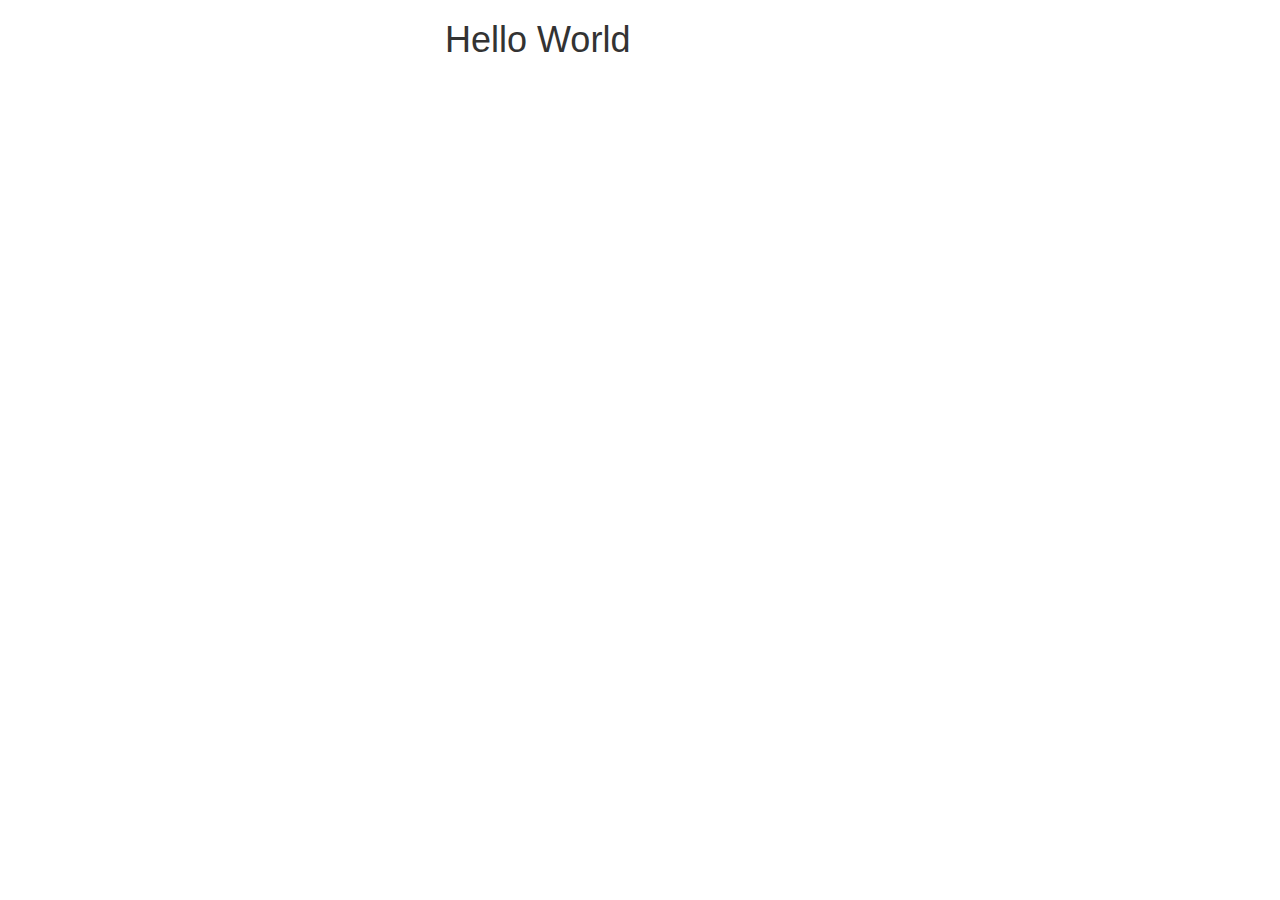
==== index.html @ ce8da82c "Création du fichier index.html" ====
<!DOCTYPE html>
<html>
  <head>
    <meta charset="utf-8">
    <meta http-equiv="X-UA-Compatible" content="IE=edge">
    <meta name="viewport" content="width=device-width, initial-scale=1">

    <title>--- TODO ---</title>

    <link rel="stylesheet" href="https://maxcdn.bootstrapcdn.com/bootstrap/3.2.0/css/bootstrap.min.css">
    <link rel="stylesheet" href="https://maxcdn.bootstrapcdn.com/font-awesome/4.1.0/css/font-awesome.min.css">

    <!-- HTML5 Shim and Respond.js IE8 support of HTML5 elements and media queries -->
    <!-- Leave those next 4 lines if you care about users using IE8 -->
    <!--[if lt IE 9]>
      <script src="https://oss.maxcdn.com/html5shiv/3.7.2/html5shiv.min.js"></script>
      <script src="https://oss.maxcdn.com/respond/1.4.2/respond.min.js"></script>
    <![endif]-->
  </head>
  <body>



    <div class="container">
    	<div class="row">
    		<div class="col-md-<4 col-md-offset-4">
    			<h1>Hello World</h1>
    		</div>
    	</div>


    </div>



    <!-- Including Bootstrap JS (with its jQuery dependency) so that dynamic components work -->
    <script src="https://ajax.googleapis.com/ajax/libs/jquery/1.11.1/jquery.min.js"></script>
    <script src="https://maxcdn.bootstrapcdn.com/bootstrap/3.2.0/js/bootstrap.min.js"></script>
  </body>
</html>
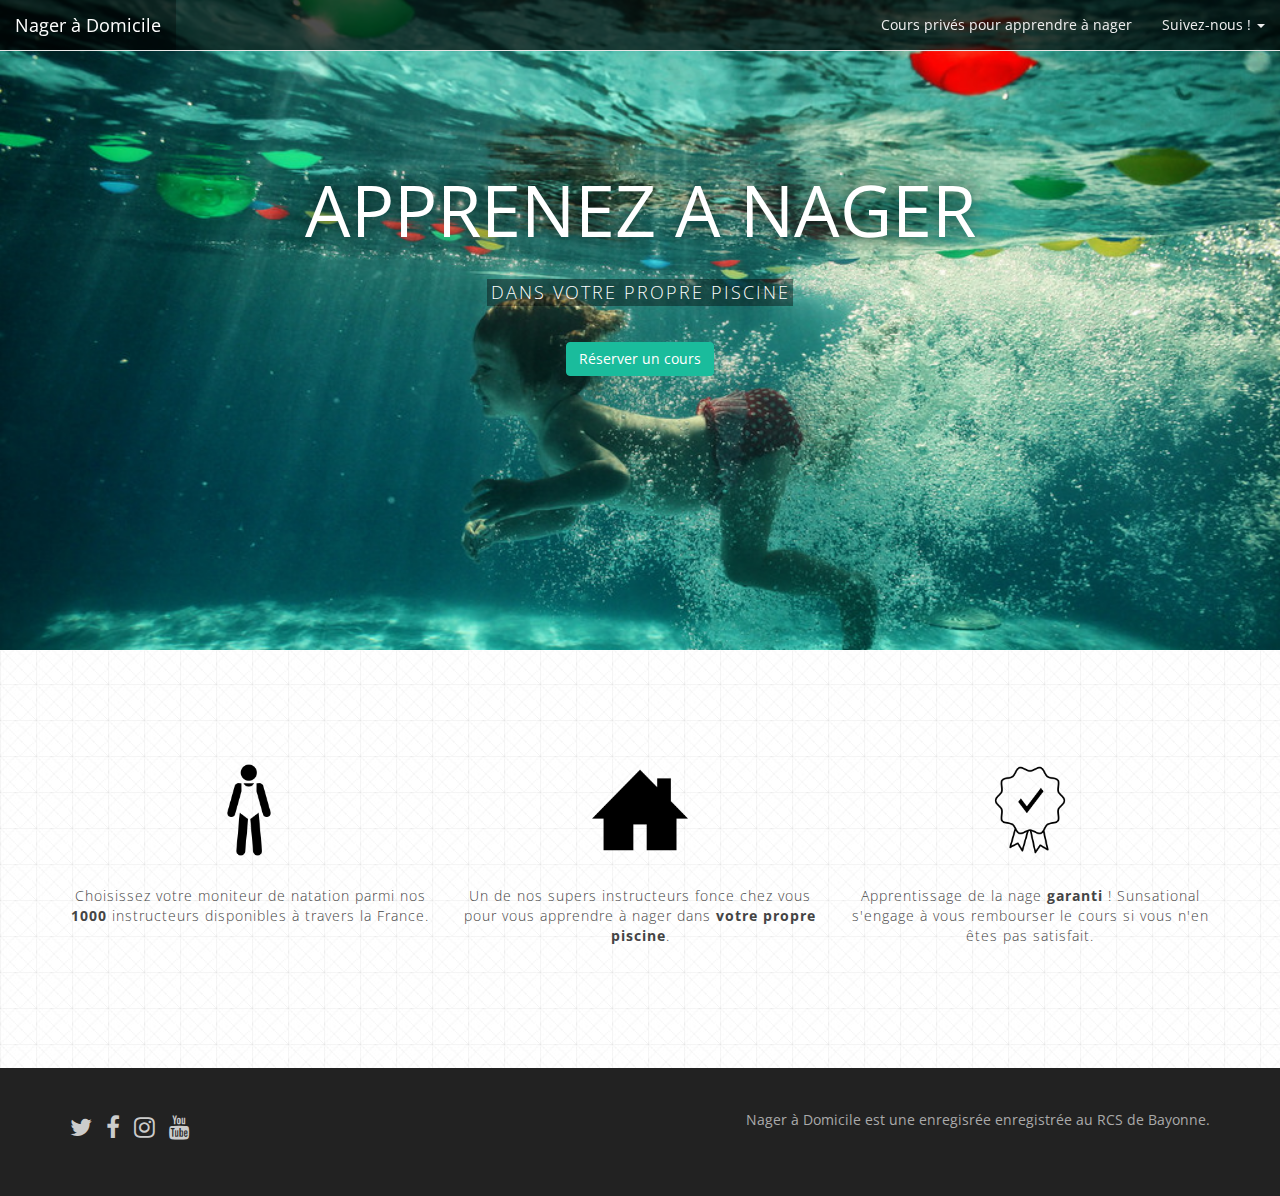
==== commit 7b5579f6: "Reprise de Nageradomicile Bootstrap" ====
--- a/index.html
+++ b/index.html
@@ -5,13 +5,13 @@
     <meta http-equiv="X-UA-Compatible" content="IE=edge">
     <meta name="viewport" content="width=device-width, initial-scale=1">
 
-    <title>--- TODO ---</title>
+    <title>Nager à Domicile - Apprenez à nager dans votre propre piscine !</title>
 
-    <link rel="stylesheet" href="https://maxcdn.bootstrapcdn.com/bootstrap/3.2.0/css/bootstrap.min.css">
-    <link rel="stylesheet" href="https://maxcdn.bootstrapcdn.com/font-awesome/4.1.0/css/font-awesome.min.css">
-
+    <link href="https://maxcdn.bootstrapcdn.com/bootstrap/3.2.0/css/bootstrap.min.css" rel="stylesheet">
+    <link rel="stylesheet" type="text/css" href="https://maxcdn.bootstrapcdn.com/font-awesome/4.1.0/css/font-awesome.min.css">
+    <link href='http://fonts.googleapis.com/css?family=Open+Sans:300,400,700' rel='stylesheet' type='text/css'>
+    <link rel="stylesheet" type="text/css" href="css/style.css">
     <!-- HTML5 Shim and Respond.js IE8 support of HTML5 elements and media queries -->
-    <!-- Leave those next 4 lines if you care about users using IE8 -->
     <!--[if lt IE 9]>
       <script src="https://oss.maxcdn.com/html5shiv/3.7.2/html5shiv.min.js"></script>
       <script src="https://oss.maxcdn.com/respond/1.4.2/respond.min.js"></script>
@@ -19,19 +19,126 @@
   </head>
   <body>
 
+    <nav class="navbar navbar-default navbar-fixed-top navbar-transparent" role="navigation">
+      <div class="container-fluid">
+        <!-- Brand and toggle get grouped for better mobile display -->
+        <div class="navbar-header">
+          <button type="button" class="navbar-toggle" data-toggle="collapse" data-target="#bs-example-navbar-collapse-1">
+            <span class="sr-only">Menu</span>
+            <span class="icon-bar"></span>
+            <span class="icon-bar"></span>
+            <span class="icon-bar"></span>
+          </button>
+          <a class="navbar-brand" href="#">
+            Nager à Domicile
+          </a>
+        </div>
+
+        <!-- Collect the nav links, forms, and other content for toggling -->
+        <div class="collapse navbar-collapse" id="bs-example-navbar-collapse-1">
+          <!-- <ul class="nav navbar-nav">
+            <li class="active"><a href="#">Link</a></li>
+            <li><a href="#">Link</a></li>
+          </ul> -->
+          <ul class="nav navbar-nav navbar-right">
+            <li>
+              <a href="#">Cours privés pour apprendre à nager</a>
+            </li>
+            <li class="dropdown">
+              <a href="#" class="dropdown-toggle" data-toggle="dropdown">Suivez-nous ! <span class="caret"></span></a>
+              <ul class="dropdown-menu" role="menu">
+                <li><a href="https://twitter.com/SunsationalSwim"> <i class="fa fa-twitter-square"></i> Twitter </a></li>
+                <li><a href="https://www.facebook.com/SunsationalSwimSchool"> <i class="fa fa-facebook"></i> Facebook </a></li>
+              </ul>
+            </li>
+          </ul>
+        </div><!-- /.navbar-collapse -->
+      </div><!-- /.container-fluid -->
+    </nav>
 
 
+    <div class="wrapper">
+      <div class="lead">
+        <h1>APPRENEZ A NAGER</h1>
+        <h2>DANS VOTRE PROPRE PISCINE</h2>
+        <p>
+          <a href="#" class="btn btn-primary">Réserver un cours</a>
+        </p>
+      </div>
+    </div>
+
+    <div class="vertical-spacer"></div>
+
     <div class="container">
-    	<div class="row">
-    		<div class="col-md-<4 col-md-offset-4">
-    			<h1>Hello World</h1>
-    		</div>
-    	</div>
+      <div class="row text-center">
+        <div class="col-sm-6 col-md-4 feature">
+          <img src="images/icon_12134/icon_12134.png" alt="Swimmer" width="96" class="icon">
+          <p>
+           Choisissez votre moniteur de natation 
+           parmi nos <strong>1000</strong> instructeurs disponibles à travers la France.
+          </p>
+        </div>
+        <div class="col-sm-6 col-md-4 feature">
+          <img src="images/icon_293/icon_293.png" alt="Home" width="96" class="icon">
+          <p>
+          Un de nos supers instructeurs fonce chez vous 
+          pour vous apprendre à nager dans <strong>votre propre piscine</strong>. 
+          </p>
+        </div>
+        <div class="col-sm-6 col-md-4 feature">
+          <img src="images/icon_40065/icon_40065.png" alt="Warrantly" width="96" class="icon">
+          <p>
+          Apprentissage de la nage <strong>garanti</strong> ! 
+          Sunsational s'engage à vous rembourser le cours si vous n'en êtes pas satisfait. 
+          </p>
+        </div>
 
 
+
+
+
+
+
+      </div>
     </div>
 
+    <div class="vertical-spacer"></div>
 
+    <div id="footer">
+      <div class="container">
+        <div class="row">
+          <div class="col-xs-6 col-md-3">
+            <ul class="list-inline social">
+              <li>
+                <a href="https://twitter.com/SunsationalSwim"> 
+                  <i class="fa fa-twitter"></i>
+                </a>
+              </li>
+              <li>
+                <a href="https://www.facebook.com/SunsationalSwimSchool"> 
+                  <i class="fa fa-facebook"></i>
+                </a>
+              </li>
+              <li>
+                <a href="https://www.instagram.com/SunsationalSwimSchool"> 
+                  <i class="fa fa-instagram"></i>
+                </a>
+              </li>
+              <li>
+                <a href="https://www.youtube.com/SunsationalSwimSchool"> 
+                  <i class="fa fa-youtube"></i>
+                </a>
+              </li>
+            </ul>
+          </div>  
+          <div class="col-xs-6 col-md-9">
+            <p class="text-right">
+          Nager à Domicile est une enregisrée enregistrée au RCS de Bayonne.
+            </p>
+          </div> 
+        </div>
+      </div>
+    </div>
 
     <!-- Including Bootstrap JS (with its jQuery dependency) so that dynamic components work -->
     <script src="https://ajax.googleapis.com/ajax/libs/jquery/1.11.1/jquery.min.js"></script>
--- a/css/style.css
+++ b/css/style.css
@@ -0,0 +1,114 @@
+ /* General classes for page */
+
+body {
+  background-image: url("../images/grid.jpg");
+  font-family: 'Open Sans';
+}
+
+
+/* Footer */
+
+#footer {
+  background-color: #222;
+  color: #aaaaaa;
+  padding-top: 3em;
+  padding-bottom: 3em;
+}
+
+#footer a {
+  color: #cccccc;
+}
+
+#footer a:hover {
+  color: white;
+}
+
+.social a {
+  font-size: 24px;
+}
+
+.social a:hover {
+  text-decoration: none;
+}
+
+/* Lead with big image */
+
+.wrapper {
+  background-image: url('../images/background/background.jpg');
+  height: 650px;
+  background-size: cover;
+  padding-top: 150px;
+  text-align: center;
+  color: white;
+}
+
+.lead h1 {
+  font-size: 72px;
+  text-shadow: 0 0 20px rgba(0, 0, 0, .8);
+  font-weight: normal;
+}
+
+.lead h2 {
+  background: rgba(0, 0, 0, .4);
+  display: inline-block;
+  padding: 0.2em;
+  font-size: 18px;
+  font-weight: 300;
+  letter-spacing: 2px;
+  margin-bottom: 2em;
+}
+
+/* Vertical spacer to help content breathe */
+
+.vertical-spacer {
+  height: 8em;
+}
+
+/* Some padding for feature images */
+
+.feature img {
+  margin-bottom: 2em;
+}
+
+.feature {
+  color: #444444;
+  font-weight: 300;
+  letter-spacing: 1px;
+}
+
+/* How to override the default Bootstrap colors */
+
+.btn-primary {
+  background-color: #1abc9c;
+  border-color: #1abc9c;
+}
+
+.btn-primary:hover {
+  background-color: #16a085;
+  border-color: #16a085;
+}
+
+/* How to override the default Bootstrap navbar */
+
+.navbar-transparent {
+  background-color: rgba(0, 0, 0, 0.7);
+}
+
+.navbar-transparent .navbar-brand,
+.navbar-transparent .navbar-nav > li > a {
+  color: #eeeeee;
+}
+
+.navbar-transparent .navbar-brand:hover,
+.navbar-transparent .navbar-brand:active,
+.navbar-transparent .navbar-brand:focus,
+.navbar-transparent .navbar-nav > li > a:hover,
+.navbar-transparent .navbar-nav > li > a:active,
+.navbar-transparent .navbar-nav > li > a:focus,
+.navbar-transparent .navbar-nav > .open > a,
+.navbar-transparent .navbar-nav > .open > a:hover,
+.navbar-transparent .navbar-nav > .open > a:focus {
+  color: white;
+  background-color: rgba(0, 0, 0, 0.3);
+}
+
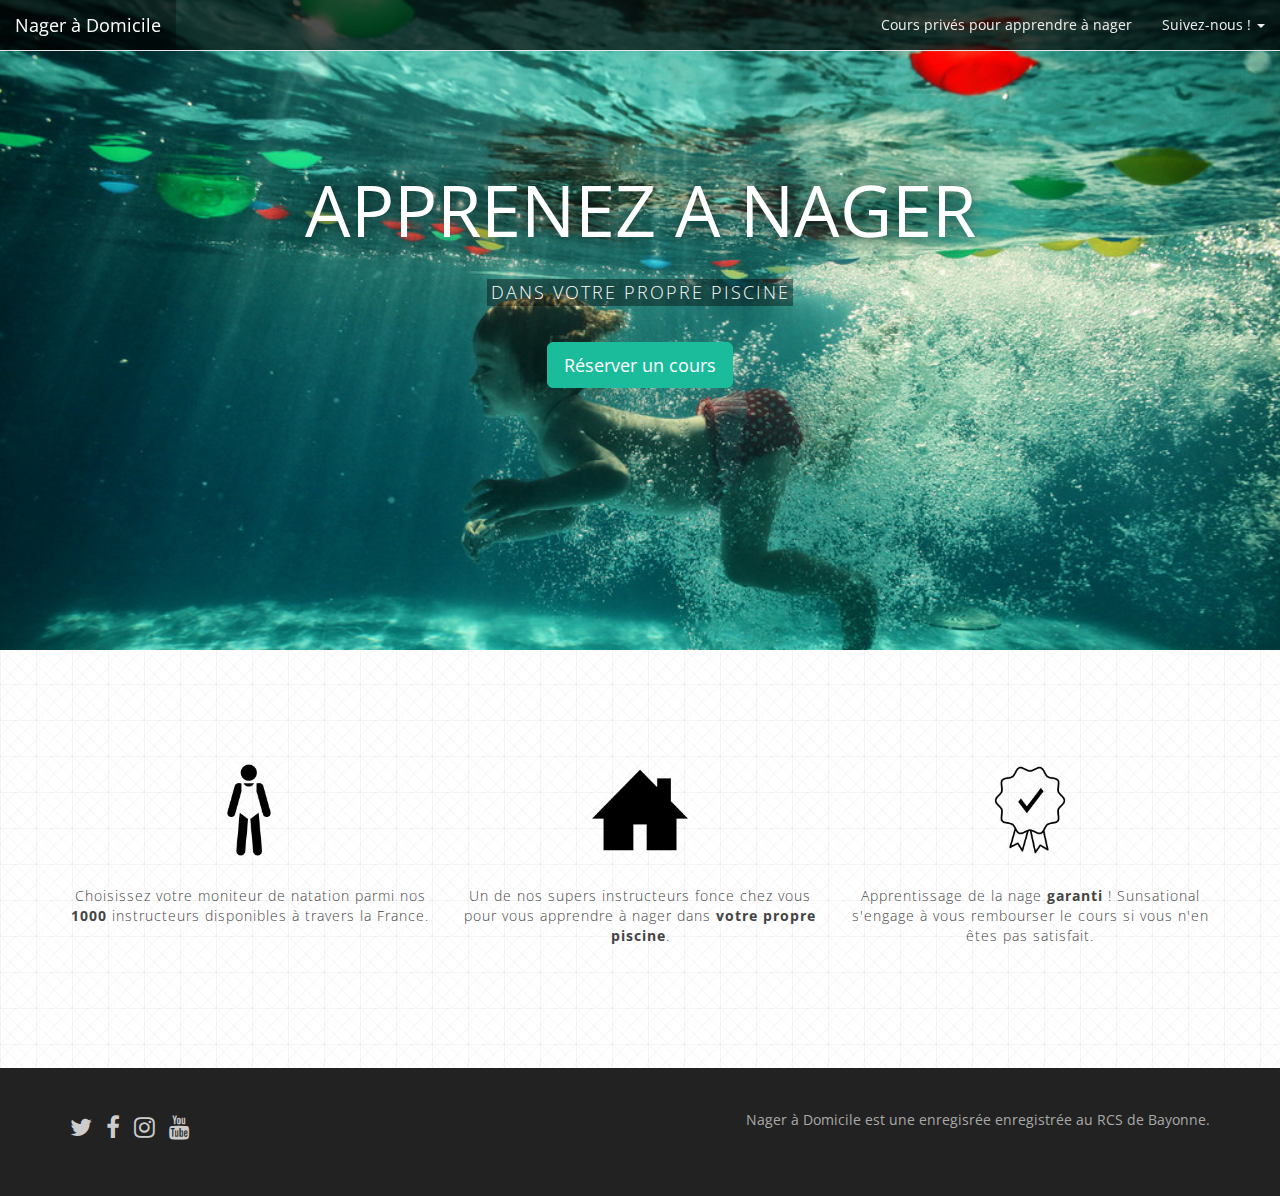
==== commit 9ab7e763: "Ajout Formulaire de Commande Wufoo" ====
--- a/index.html
+++ b/index.html
@@ -62,8 +62,49 @@
         <h1>APPRENEZ A NAGER</h1>
         <h2>DANS VOTRE PROPRE PISCINE</h2>
         <p>
-          <a href="#" class="btn btn-primary">Réserver un cours</a>
+          <button class="btn btn-primary btn-lg" data-toggle="modal" data-target="#orderForm">
+            Réserver un cours
+          </button>
         </p>
+      </div>
+    </div>
+
+    <!-- Modal -->
+    <div class="modal fade" id="orderForm" tabindex="-1" role="dialog" aria-labelledby="myModalLabel" aria-hidden="true">
+      <div class="modal-dialog">
+        <div class="modal-content">
+          <div class="modal-header">
+            <button type="button" class="close" data-dismiss="modal"><span aria-hidden="true">&times;</span><span class="sr-only">Close</span></button>
+            <h4 class="modal-title" id="myModalLabel">Réservez</h4>
+          </div> 
+          <div class="modal-body">
+            <div id="wufoo-zi660500xg6mrr">
+            Fill out my <a href="https://nageradomicile.wufoo.com/forms/zi660500xg6mrr">online form</a>.
+            </div>
+            <div id="wuf-adv" style="font-family:inherit;font-size: small;color:#a7a7a7;text-align:center;display:block;">Use <a href="http://www.wufoo.com/partners/">Wufoo integrations</a> and get your data to your favorite apps.</div>
+            <script type="text/javascript">var zi660500xg6mrr;(function(d, t) {
+            var s = d.createElement(t), options = {
+            'userName':'nageradomicile',
+            'formHash':'zi660500xg6mrr',
+            'autoResize':true,
+            'height':'1142',
+            'async':true,
+            'host':'wufoo.com',
+            'header':'show',
+            'ssl':true};
+            s.src = ('https:' == d.location.protocol ? 'https://' : 'http://') + 'www.wufoo.com/scripts/embed/form.js';
+            s.onload = s.onreadystatechange = function() {
+            var rs = this.readyState; if (rs) if (rs != 'complete') if (rs != 'loaded') return;
+            try { zi660500xg6mrr = new WufooForm();zi660500xg6mrr.initialize(options);zi660500xg6mrr.display(); } catch (e) {}};
+            var scr = d.getElementsByTagName(t)[0], par = scr.parentNode; par.insertBefore(s, scr);
+            })(document, 'script');</script>
+
+          </div>
+          <!-- <div class="modal-footer">
+            <button type="button" class="btn btn-default" data-dismiss="modal">Close</button>
+            <button type="button" class="btn btn-primary">Save changes</button>
+          </div> -->
+        </div>
       </div>
     </div>
 
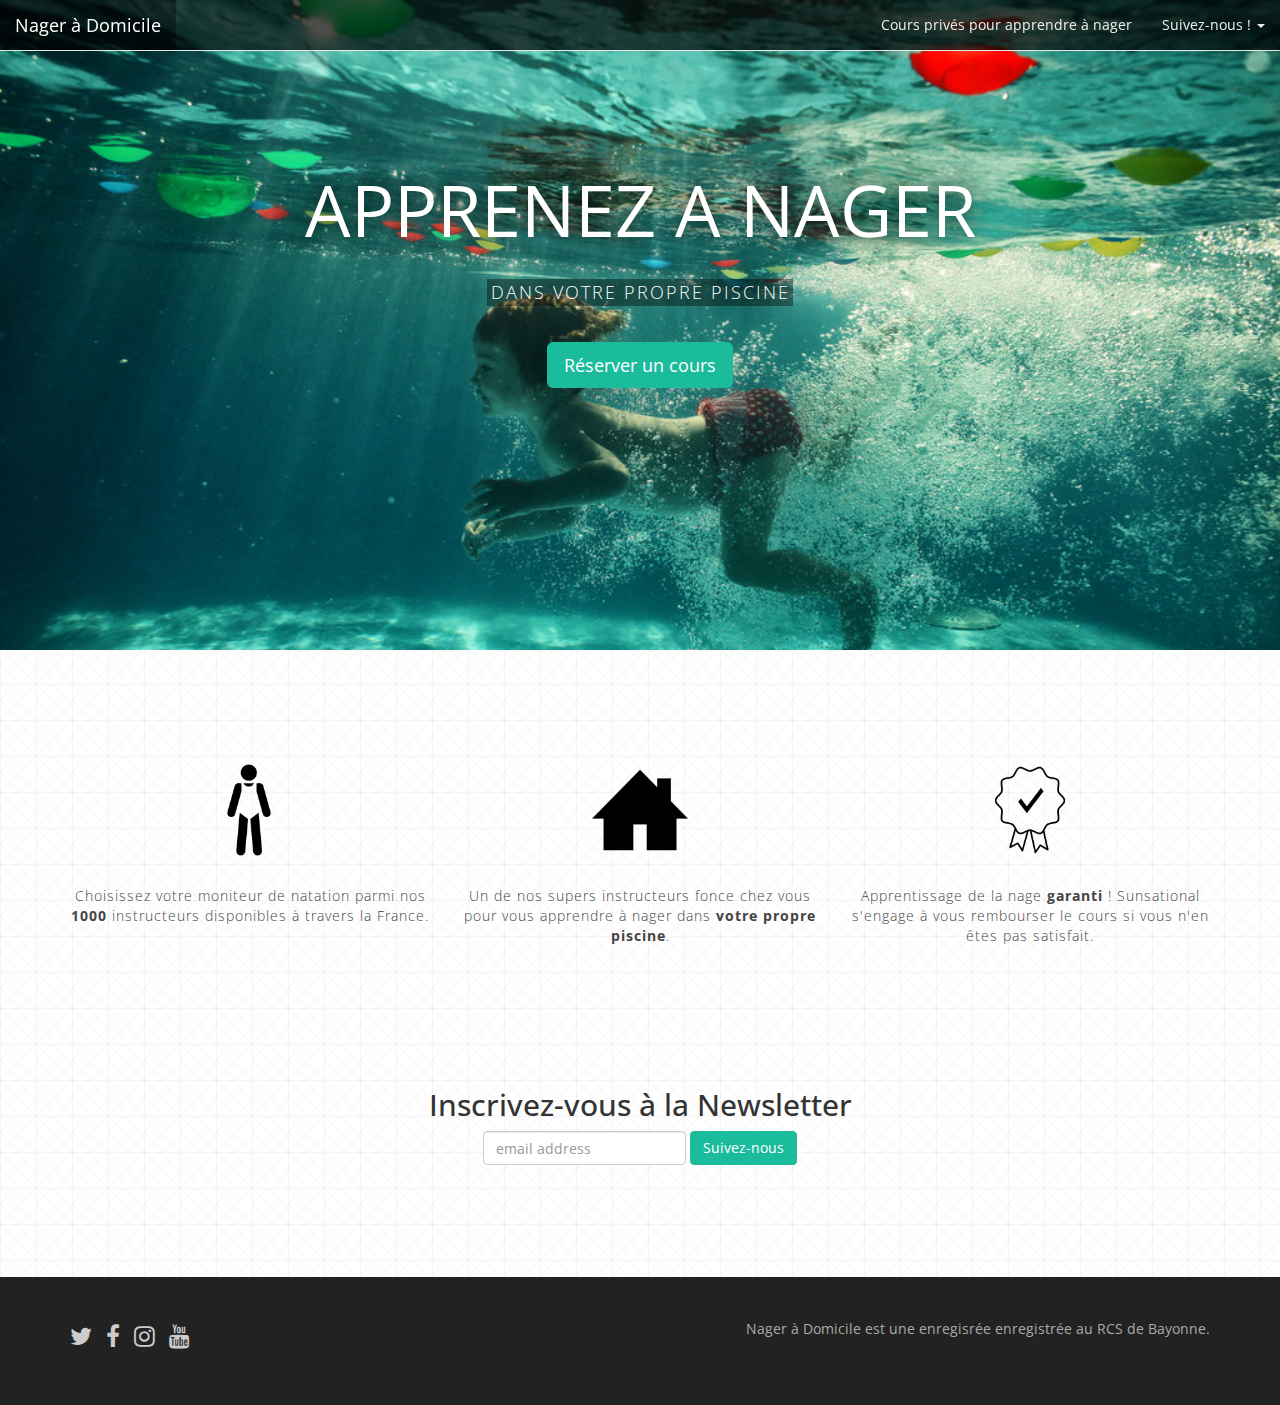
==== commit 2c6f24f9: "Ajout de formulaire d'inscription MailChimp" ====
--- a/index.html
+++ b/index.html
@@ -75,7 +75,7 @@
         <div class="modal-content">
           <div class="modal-header">
             <button type="button" class="close" data-dismiss="modal"><span aria-hidden="true">&times;</span><span class="sr-only">Close</span></button>
-            <h4 class="modal-title" id="myModalLabel">Réservez</h4>
+            <h4 class="modal-title" id="myModalLabel">Reservation</h4>
           </div> 
           <div class="modal-body">
             <div id="wufoo-zi660500xg6mrr">
@@ -133,13 +133,27 @@
           Sunsational s'engage à vous rembourser le cours si vous n'en êtes pas satisfait. 
           </p>
         </div>
-
-
-
-
-
-
-
+      </div>
+    </div>
+
+    <div class="vertical-spacer"></div>
+
+    <div class="container">
+      <div class="row">
+        <div class="col-xs-12 text-center">
+          <!-- Begin MailChimp Signup Form -->
+          <h2>Inscrivez-vous à la Newsletter</h2>
+          <div id="mc_embed_signup">
+            <form action="http://nageradomicile.us9.list-manage.com/subscribe/post?u=d37edc1be98515170143751f8&amp;id=f0d2996b55" method="post" id="mc-embedded-subscribe-form" name="mc-embedded-subscribe-form" class="validate form-inline" target="_blank" novalidate>
+            
+              <input type="email" value="" name="EMAIL" class="email form-control" id="mce-EMAIL" placeholder="email address" required>
+
+              <input type="submit" value="Suivez-nous" name="subscribe" id="mc-embedded-subscribe" class="btn btn-primary"></div>
+            </form>
+          </div>
+
+<!--End mc_embed_signup-->
+        </div>
       </div>
     </div>
 
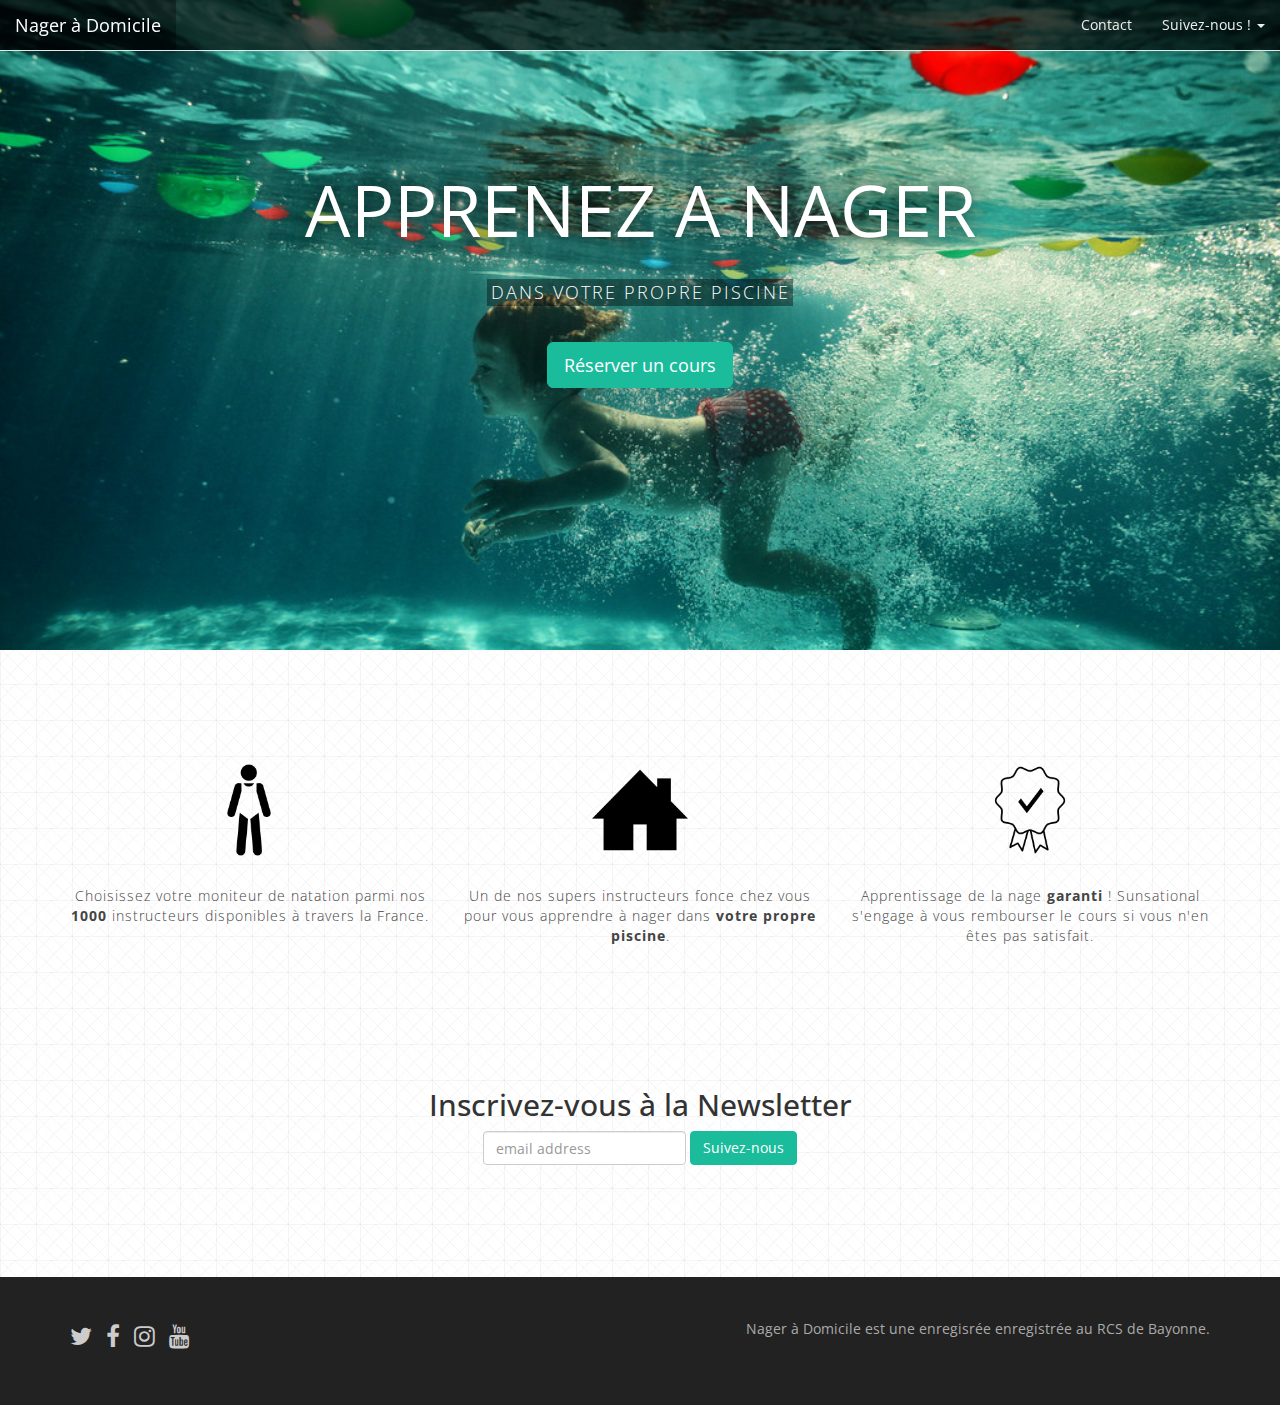
==== commit 9aa73416: "Ajout de Google Analytics" ====
--- a/index.html
+++ b/index.html
@@ -29,7 +29,7 @@
             <span class="icon-bar"></span>
             <span class="icon-bar"></span>
           </button>
-          <a class="navbar-brand" href="#">
+          <a class="navbar-brand" href="index.html">
             Nager à Domicile
           </a>
         </div>
@@ -42,7 +42,7 @@
           </ul> -->
           <ul class="nav navbar-nav navbar-right">
             <li>
-              <a href="#">Cours privés pour apprendre à nager</a>
+              <a href="contact.html">Contact</a>
             </li>
             <li class="dropdown">
               <a href="#" class="dropdown-toggle" data-toggle="dropdown">Suivez-nous ! <span class="caret"></span></a>
@@ -198,5 +198,15 @@
     <!-- Including Bootstrap JS (with its jQuery dependency) so that dynamic components work -->
     <script src="https://ajax.googleapis.com/ajax/libs/jquery/1.11.1/jquery.min.js"></script>
     <script src="https://maxcdn.bootstrapcdn.com/bootstrap/3.2.0/js/bootstrap.min.js"></script>
+    <script>
+      (function(i,s,o,g,r,a,m){i['GoogleAnalyticsObject']=r;i[r]=i[r]||function(){
+      (i[r].q=i[r].q||[]).push(arguments)},i[r].l=1*new Date();a=s.createElement(o),
+      m=s.getElementsByTagName(o)[0];a.async=1;a.src=g;m.parentNode.insertBefore(a,m)
+      })(window,document,'script','//www.google-analytics.com/analytics.js','ga');
+
+      ga('create', 'UA-54781389-1', 'auto');
+      ga('send', 'pageview');
+
+    </script>
   </body>
 </html>